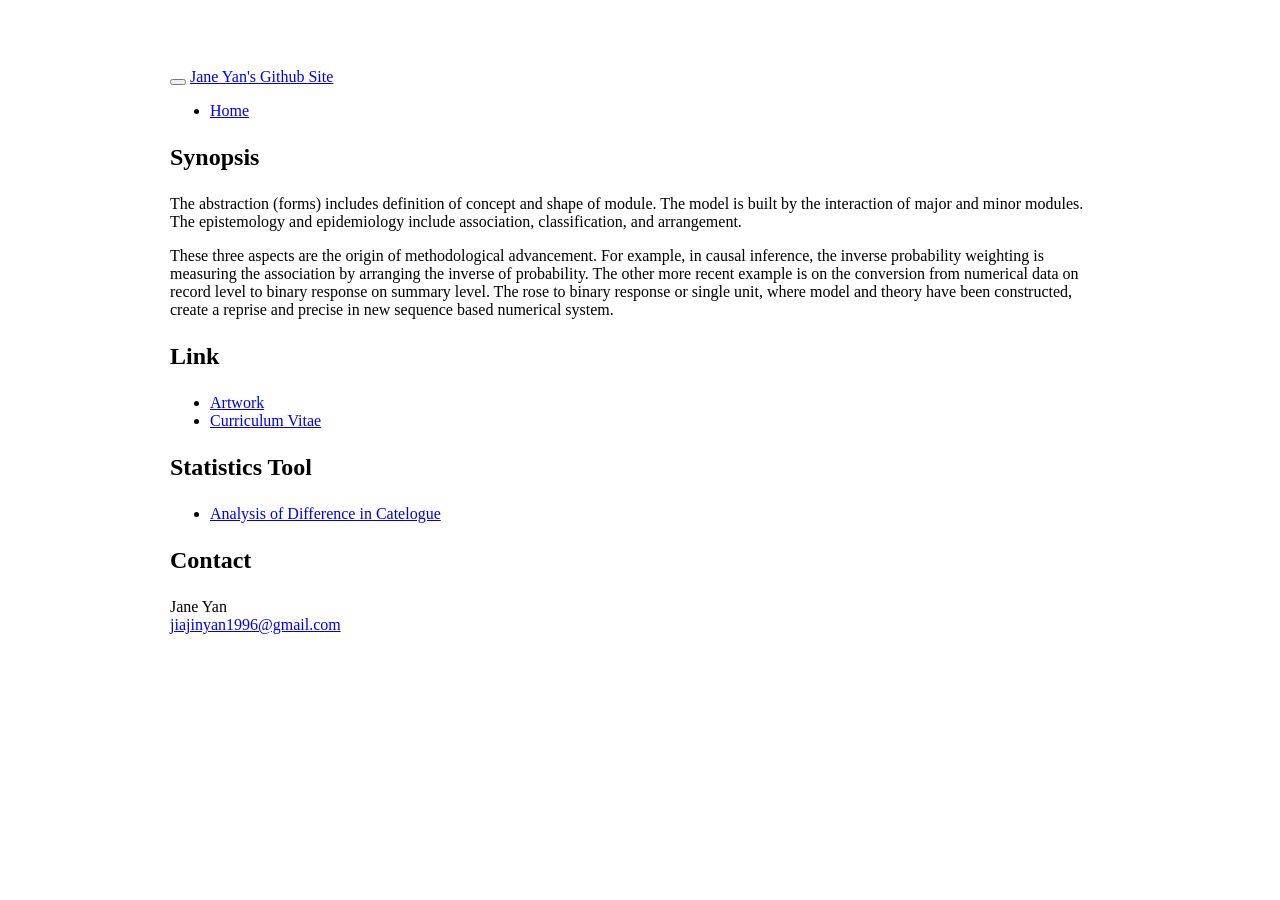
==== index.html @ 6d56e4ac "Add files via upload" ====
<!DOCTYPE html>

<html>

<head>

<meta charset="utf-8" />
<meta name="generator" content="pandoc" />
<meta http-equiv="X-UA-Compatible" content="IE=EDGE" />




<title>index.knit</title>

<script src="site_libs/header-attrs-2.30/header-attrs.js"></script>
<script src="site_libs/jquery-3.6.0/jquery-3.6.0.min.js"></script>
<meta name="viewport" content="width=device-width, initial-scale=1" />
<link href="site_libs/bootstrap-3.3.5/css/bootstrap.min.css" rel="stylesheet" />
<script src="site_libs/bootstrap-3.3.5/js/bootstrap.min.js"></script>
<script src="site_libs/bootstrap-3.3.5/shim/html5shiv.min.js"></script>
<script src="site_libs/bootstrap-3.3.5/shim/respond.min.js"></script>
<style>h1 {font-size: 34px;}
       h1.title {font-size: 38px;}
       h2 {font-size: 30px;}
       h3 {font-size: 24px;}
       h4 {font-size: 18px;}
       h5 {font-size: 16px;}
       h6 {font-size: 12px;}
       code {color: inherit; background-color: rgba(0, 0, 0, 0.04);}
       pre:not([class]) { background-color: white }</style>
<script src="site_libs/navigation-1.1/tabsets.js"></script>
<link href="site_libs/highlightjs-9.12.0/default.css" rel="stylesheet" />
<script src="site_libs/highlightjs-9.12.0/highlight.js"></script>

<style type="text/css">
  code{white-space: pre-wrap;}
  span.smallcaps{font-variant: small-caps;}
  span.underline{text-decoration: underline;}
  div.column{display: inline-block; vertical-align: top; width: 50%;}
  div.hanging-indent{margin-left: 1.5em; text-indent: -1.5em;}
  ul.task-list{list-style: none;}
    </style>

<style type="text/css">code{white-space: pre;}</style>
<script type="text/javascript">
if (window.hljs) {
  hljs.configure({languages: []});
  hljs.initHighlightingOnLoad();
  if (document.readyState && document.readyState === "complete") {
    window.setTimeout(function() { hljs.initHighlighting(); }, 0);
  }
}
</script>






<link rel="stylesheet" href="style.css" type="text/css" />



<style type = "text/css">
.main-container {
  max-width: 940px;
  margin-left: auto;
  margin-right: auto;
}
img {
  max-width:100%;
}
.tabbed-pane {
  padding-top: 12px;
}
.html-widget {
  margin-bottom: 20px;
}
button.code-folding-btn:focus {
  outline: none;
}
summary {
  display: list-item;
}
details > summary > p:only-child {
  display: inline;
}
pre code {
  padding: 0;
}
</style>


<style type="text/css">
.dropdown-submenu {
  position: relative;
}
.dropdown-submenu>.dropdown-menu {
  top: 0;
  left: 100%;
  margin-top: -6px;
  margin-left: -1px;
  border-radius: 0 6px 6px 6px;
}
.dropdown-submenu:hover>.dropdown-menu {
  display: block;
}
.dropdown-submenu>a:after {
  display: block;
  content: " ";
  float: right;
  width: 0;
  height: 0;
  border-color: transparent;
  border-style: solid;
  border-width: 5px 0 5px 5px;
  border-left-color: #cccccc;
  margin-top: 5px;
  margin-right: -10px;
}
.dropdown-submenu:hover>a:after {
  border-left-color: #adb5bd;
}
.dropdown-submenu.pull-left {
  float: none;
}
.dropdown-submenu.pull-left>.dropdown-menu {
  left: -100%;
  margin-left: 10px;
  border-radius: 6px 0 6px 6px;
}
</style>

<script type="text/javascript">
// manage active state of menu based on current page
$(document).ready(function () {
  // active menu anchor
  href = window.location.pathname
  href = href.substr(href.lastIndexOf('/') + 1)
  if (href === "")
    href = "index.html";
  var menuAnchor = $('a[href="' + href + '"]');

  // mark the anchor link active (and if it's in a dropdown, also mark that active)
  var dropdown = menuAnchor.closest('li.dropdown');
  if (window.bootstrap) { // Bootstrap 4+
    menuAnchor.addClass('active');
    dropdown.find('> .dropdown-toggle').addClass('active');
  } else { // Bootstrap 3
    menuAnchor.parent().addClass('active');
    dropdown.addClass('active');
  }

  // Navbar adjustments
  var navHeight = $(".navbar").first().height() + 15;
  var style = document.createElement('style');
  var pt = "padding-top: " + navHeight + "px; ";
  var mt = "margin-top: -" + navHeight + "px; ";
  var css = "";
  // offset scroll position for anchor links (for fixed navbar)
  for (var i = 1; i <= 6; i++) {
    css += ".section h" + i + "{ " + pt + mt + "}\n";
  }
  style.innerHTML = "body {" + pt + "padding-bottom: 40px; }\n" + css;
  document.head.appendChild(style);
});
</script>

<!-- tabsets -->

<style type="text/css">
.tabset-dropdown > .nav-tabs {
  display: inline-table;
  max-height: 500px;
  min-height: 44px;
  overflow-y: auto;
  border: 1px solid #ddd;
  border-radius: 4px;
}

.tabset-dropdown > .nav-tabs > li.active:before, .tabset-dropdown > .nav-tabs.nav-tabs-open:before {
  content: "\e259";
  font-family: 'Glyphicons Halflings';
  display: inline-block;
  padding: 10px;
  border-right: 1px solid #ddd;
}

.tabset-dropdown > .nav-tabs.nav-tabs-open > li.active:before {
  content: "\e258";
  font-family: 'Glyphicons Halflings';
  border: none;
}

.tabset-dropdown > .nav-tabs > li.active {
  display: block;
}

.tabset-dropdown > .nav-tabs > li > a,
.tabset-dropdown > .nav-tabs > li > a:focus,
.tabset-dropdown > .nav-tabs > li > a:hover {
  border: none;
  display: inline-block;
  border-radius: 4px;
  background-color: transparent;
}

.tabset-dropdown > .nav-tabs.nav-tabs-open > li {
  display: block;
  float: none;
}

.tabset-dropdown > .nav-tabs > li {
  display: none;
}
</style>

<!-- code folding -->




</head>

<body>


<div class="container-fluid main-container">




<div class="navbar navbar-default  navbar-fixed-top" role="navigation">
  <div class="container">
    <div class="navbar-header">
      <button type="button" class="navbar-toggle collapsed" data-toggle="collapse" data-bs-toggle="collapse" data-target="#navbar" data-bs-target="#navbar">
        <span class="icon-bar"></span>
        <span class="icon-bar"></span>
        <span class="icon-bar"></span>
      </button>
      <a class="navbar-brand" href="index.html">Jane Yan's Github Site</a>
    </div>
    <div id="navbar" class="navbar-collapse collapse">
      <ul class="nav navbar-nav">
        <li>
  <a href="index.html">Home</a>
</li>
      </ul>
      <ul class="nav navbar-nav navbar-right">
        
      </ul>
    </div><!--/.nav-collapse -->
  </div><!--/.container -->
</div><!--/.navbar -->

<div id="header">




</div>


<style type="text/css">
body {
  padding-top: 60px;
}
</style>
<div id="section" class="section level3">
<h3></h3>
</div>
<div id="synopsis" class="section level3">
<h3>Synopsis</h3>
</div>
<div id="section-1" class="section level3">
<h3></h3>
<p>The abstraction (forms) includes definition of concept and shape of
module. The model is built by the interaction of major and minor
modules. The epistemology and epidemiology include association,
classification, and arrangement.</p>
<p>These three aspects are the origin of methodological advancement. For
example, in causal inference, the inverse probability weighting is
measuring the association by arranging the inverse of probability. The
other more recent example is on the conversion from numerical data on
record level to binary response on summary level. The rose to binary
response or single unit, where model and theory have been constructed,
create a reprise and precise in new sequence based numerical system.</p>
</div>
<div id="section-2" class="section level3">
<h3></h3>
</div>
<div id="link" class="section level3">
<h3>Link</h3>
</div>
<div id="section-3" class="section level3">
<h3></h3>
<ul>
<li><a href="http://janeyan.se">Artwork</a></li>
<li><a href="CV_JY.pdf">Curriculum Vitae</a></li>
</ul>
</div>
<div id="section-4" class="section level3">
<h3></h3>
</div>
<div id="statistics-tool" class="section level3">
<h3>Statistics Tool</h3>
</div>
<div id="section-5" class="section level3">
<h3></h3>
<ul>
<li><a href="module_diff-in-catelog.xlsx">Analysis of Difference in
Catelogue</a></li>
</ul>
</div>
<div id="section-6" class="section level3">
<h3></h3>
</div>
<div id="contact" class="section level3">
<h3>Contact</h3>
</div>
<div id="section-7" class="section level3">
<h3></h3>
<p>Jane Yan <br> <a href="mailto:jiajinyan1996@gmail.com"
class="email">jiajinyan1996@gmail.com</a> <br></p>
</div>




</div>

<script>

// add bootstrap table styles to pandoc tables
function bootstrapStylePandocTables() {
  $('tr.odd').parent('tbody').parent('table').addClass('table table-condensed');
}
$(document).ready(function () {
  bootstrapStylePandocTables();
});


</script>

<!-- tabsets -->

<script>
$(document).ready(function () {
  window.buildTabsets("TOC");
});

$(document).ready(function () {
  $('.tabset-dropdown > .nav-tabs > li').click(function () {
    $(this).parent().toggleClass('nav-tabs-open');
  });
});
</script>

<!-- code folding -->


<!-- dynamically load mathjax for compatibility with self-contained -->
<script>
  (function () {
    var script = document.createElement("script");
    script.type = "text/javascript";
    script.src  = "https://mathjax.rstudio.com/latest/MathJax.js?config=TeX-AMS-MML_HTMLorMML";
    document.getElementsByTagName("head")[0].appendChild(script);
  })();
</script>

</body>
</html>
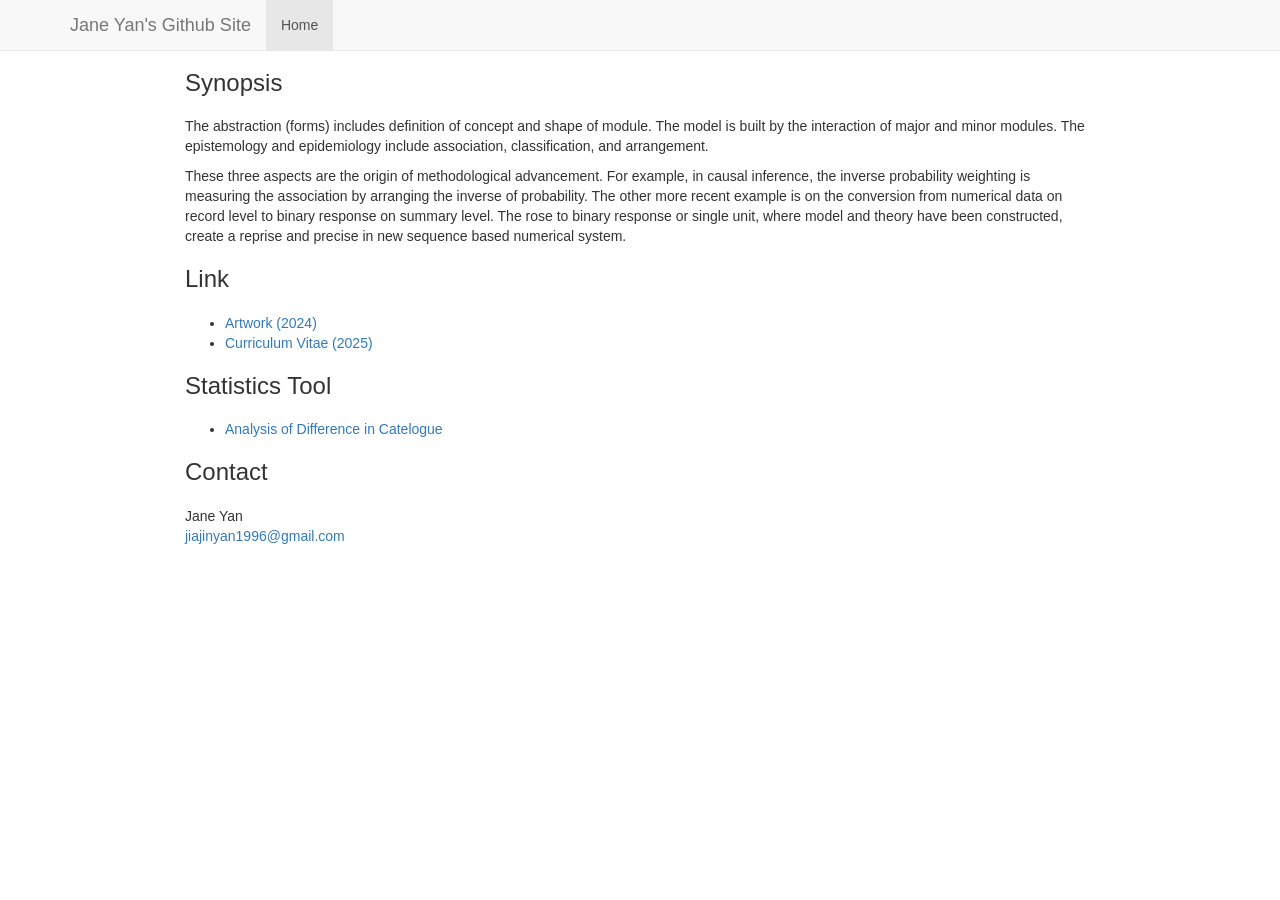
==== commit cd19e32a: "Add files via upload" ====
--- a/index.html
+++ b/index.html
@@ -296,8 +296,8 @@
 <div id="section-3" class="section level3">
 <h3></h3>
 <ul>
-<li><a href="http://janeyan.se">Artwork</a></li>
-<li><a href="CV_JY.pdf">Curriculum Vitae</a></li>
+<li><a href="http://janeyan.se">Artwork (2024)</a></li>
+<li><a href="CV_JY.pdf">Curriculum Vitae (2025)</a></li>
 </ul>
 </div>
 <div id="section-4" class="section level3">
--- a/site_libs/highlightjs-9.12.0/default.css
+++ b/site_libs/highlightjs-9.12.0/default.css
@@ -0,0 +1,21 @@
+.hljs-literal {
+  color: #990073;
+}
+
+.hljs-number {
+  color: #099;
+}
+
+.hljs-comment {
+  color: #998;
+  font-style: italic;
+}
+
+.hljs-keyword {
+  color: #900;
+  font-weight: bold;
+}
+
+.hljs-string {
+  color: #d14;
+}
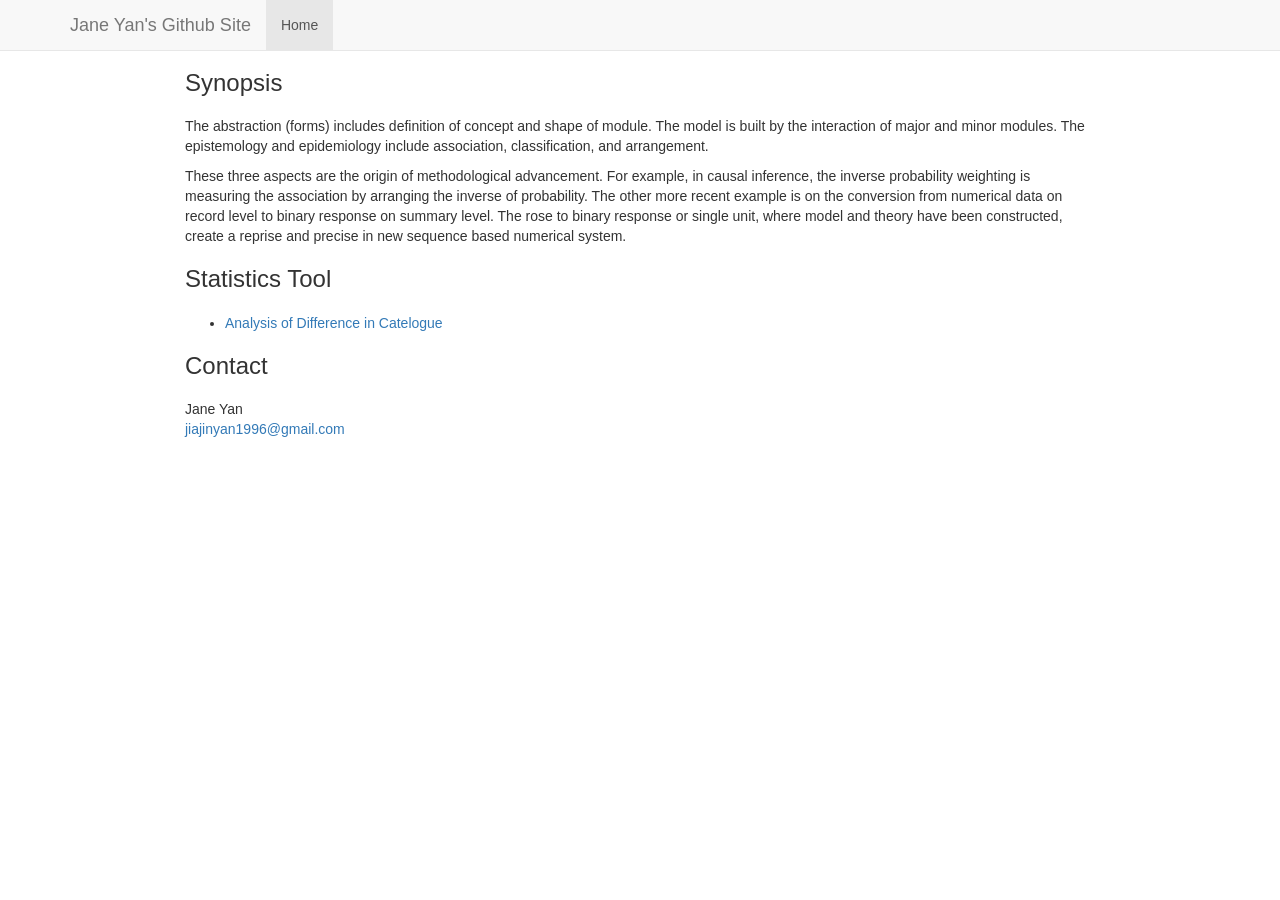
==== commit 531e58ee: "Add files via upload" ====
--- a/index.html
+++ b/index.html
@@ -290,36 +290,23 @@
 <div id="section-2" class="section level3">
 <h3></h3>
 </div>
-<div id="link" class="section level3">
-<h3>Link</h3>
-</div>
-<div id="section-3" class="section level3">
-<h3></h3>
-<ul>
-<li><a href="http://janeyan.se">Artwork (2024)</a></li>
-<li><a href="CV_JY.pdf">Curriculum Vitae (2025)</a></li>
-</ul>
-</div>
-<div id="section-4" class="section level3">
-<h3></h3>
-</div>
 <div id="statistics-tool" class="section level3">
 <h3>Statistics Tool</h3>
 </div>
-<div id="section-5" class="section level3">
+<div id="section-3" class="section level3">
 <h3></h3>
 <ul>
 <li><a href="module_diff-in-catelog.xlsx">Analysis of Difference in
 Catelogue</a></li>
 </ul>
 </div>
-<div id="section-6" class="section level3">
+<div id="section-4" class="section level3">
 <h3></h3>
 </div>
 <div id="contact" class="section level3">
 <h3>Contact</h3>
 </div>
-<div id="section-7" class="section level3">
+<div id="section-5" class="section level3">
 <h3></h3>
 <p>Jane Yan <br> <a href="mailto:jiajinyan1996@gmail.com"
 class="email">jiajinyan1996@gmail.com</a> <br></p>
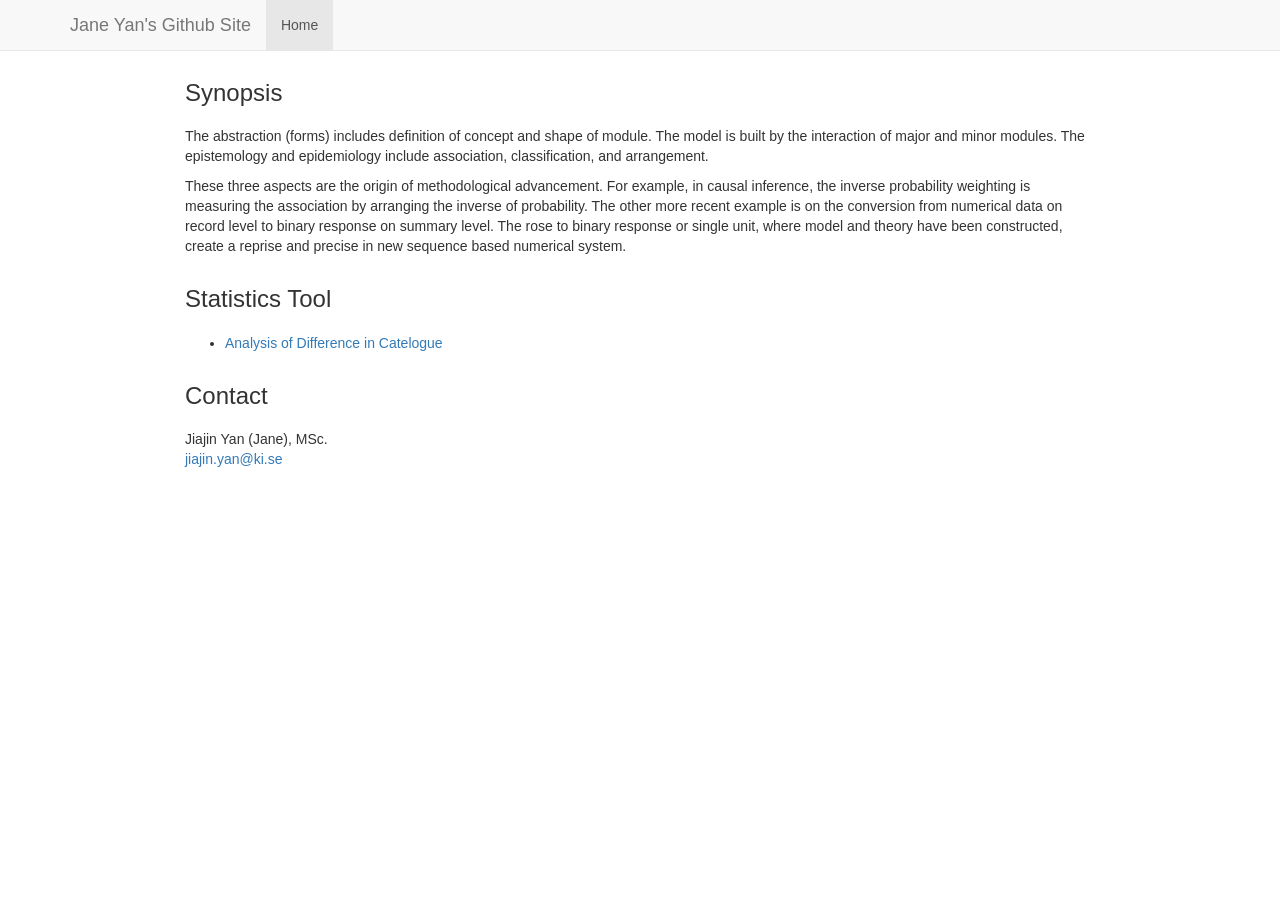
==== commit c15bfdf9: "Add files via upload" ====
--- a/index.html
+++ b/index.html
@@ -270,10 +270,13 @@
 <div id="section" class="section level3">
 <h3></h3>
 </div>
+<div id="section-1" class="section level3">
+<h3></h3>
+</div>
 <div id="synopsis" class="section level3">
 <h3>Synopsis</h3>
 </div>
-<div id="section-1" class="section level3">
+<div id="section-2" class="section level3">
 <h3></h3>
 <p>The abstraction (forms) includes definition of concept and shape of
 module. The model is built by the interaction of major and minor
@@ -287,29 +290,35 @@
 response or single unit, where model and theory have been constructed,
 create a reprise and precise in new sequence based numerical system.</p>
 </div>
-<div id="section-2" class="section level3">
+<div id="section-3" class="section level3">
+<h3></h3>
+</div>
+<div id="section-4" class="section level3">
 <h3></h3>
 </div>
 <div id="statistics-tool" class="section level3">
 <h3>Statistics Tool</h3>
 </div>
-<div id="section-3" class="section level3">
+<div id="section-5" class="section level3">
 <h3></h3>
 <ul>
 <li><a href="module_diff-in-catelog.xlsx">Analysis of Difference in
 Catelogue</a></li>
 </ul>
 </div>
-<div id="section-4" class="section level3">
+<div id="section-6" class="section level3">
+<h3></h3>
+</div>
+<div id="section-7" class="section level3">
 <h3></h3>
 </div>
 <div id="contact" class="section level3">
 <h3>Contact</h3>
 </div>
-<div id="section-5" class="section level3">
-<h3></h3>
-<p>Jane Yan <br> <a href="mailto:jiajinyan1996@gmail.com"
-class="email">jiajinyan1996@gmail.com</a> <br></p>
+<div id="section-8" class="section level3">
+<h3></h3>
+<p>Jiajin Yan (Jane), MSc. <br> <a href="mailto:jiajin.yan@ki.se"
+class="email">jiajin.yan@ki.se</a></p>
 </div>
 
 
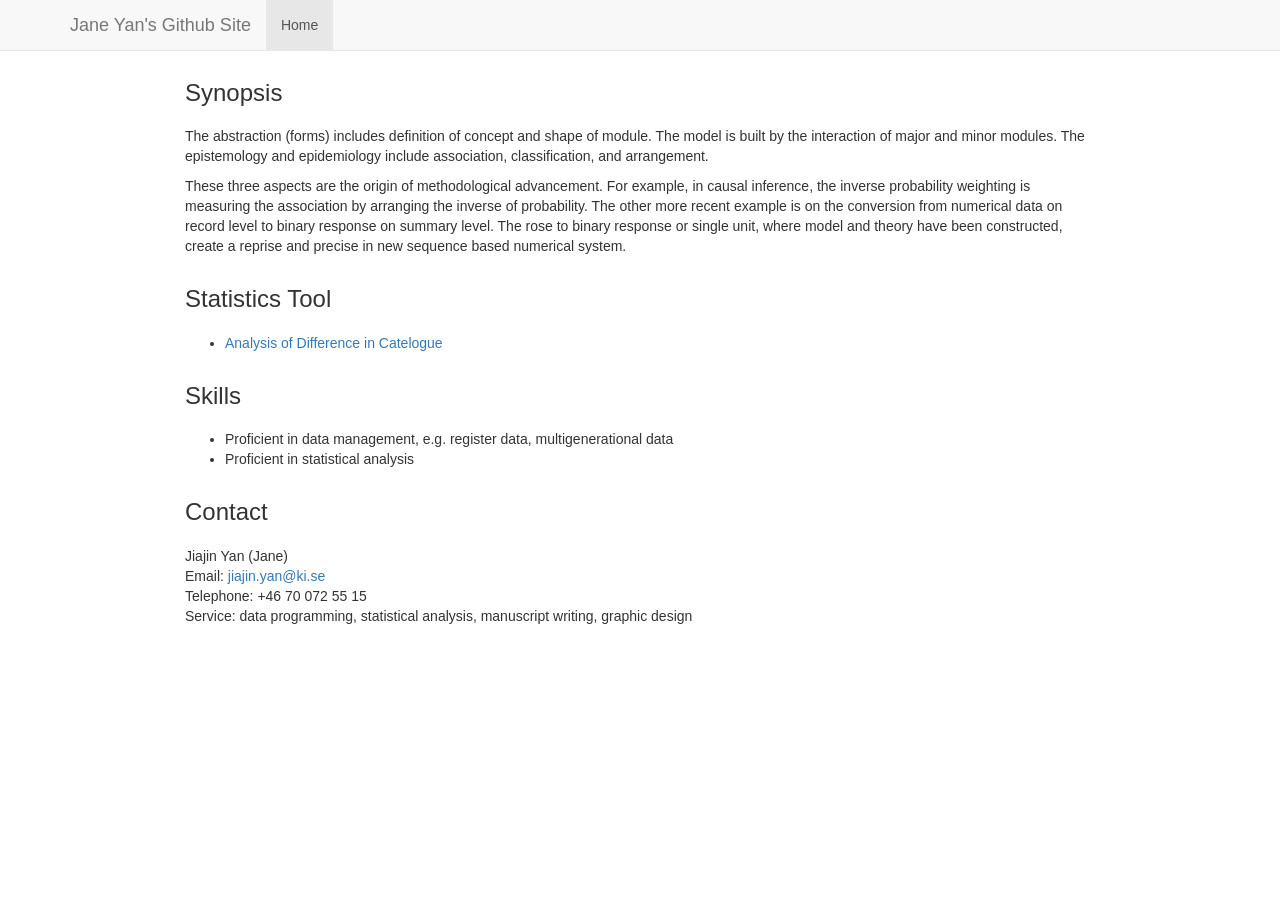
==== commit 11a4fd30: "Add files via upload" ====
--- a/index.html
+++ b/index.html
@@ -312,13 +312,32 @@
 <div id="section-7" class="section level3">
 <h3></h3>
 </div>
+<div id="skills" class="section level3">
+<h3>Skills</h3>
+</div>
+<div id="section-8" class="section level3">
+<h3></h3>
+<ul>
+<li>Proficient in data management, e.g. register data, multigenerational
+data</li>
+<li>Proficient in statistical analysis</li>
+</ul>
+</div>
+<div id="section-9" class="section level3">
+<h3></h3>
+</div>
+<div id="section-10" class="section level3">
+<h3></h3>
+</div>
 <div id="contact" class="section level3">
 <h3>Contact</h3>
 </div>
-<div id="section-8" class="section level3">
-<h3></h3>
-<p>Jiajin Yan (Jane), MSc. <br> <a href="mailto:jiajin.yan@ki.se"
-class="email">jiajin.yan@ki.se</a></p>
+<div id="section-11" class="section level3">
+<h3></h3>
+<p>Jiajin Yan (Jane) <br> Email: <a href="mailto:jiajin.yan@ki.se"
+class="email">jiajin.yan@ki.se</a> <br> Telephone: +46 70 072 55 15 <br>
+Service: data programming, statistical analysis, manuscript writing,
+graphic design</p>
 </div>
 
 
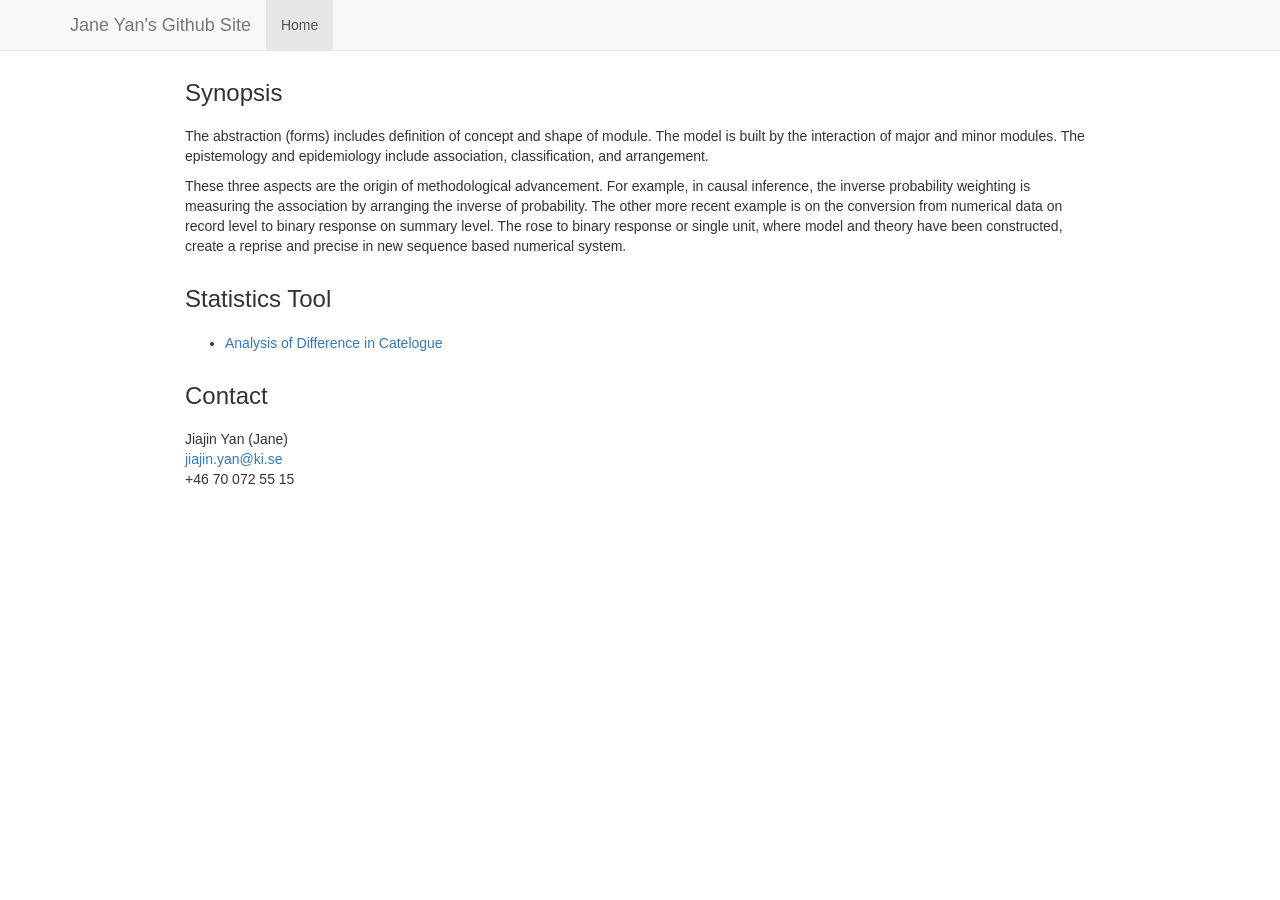
==== commit 42b48d0a: "Add files via upload" ====
--- a/index.html
+++ b/index.html
@@ -312,32 +312,13 @@
 <div id="section-7" class="section level3">
 <h3></h3>
 </div>
-<div id="skills" class="section level3">
-<h3>Skills</h3>
-</div>
-<div id="section-8" class="section level3">
-<h3></h3>
-<ul>
-<li>Proficient in data management, e.g. register data, multigenerational
-data</li>
-<li>Proficient in statistical analysis</li>
-</ul>
-</div>
-<div id="section-9" class="section level3">
-<h3></h3>
-</div>
-<div id="section-10" class="section level3">
-<h3></h3>
-</div>
 <div id="contact" class="section level3">
 <h3>Contact</h3>
 </div>
-<div id="section-11" class="section level3">
-<h3></h3>
-<p>Jiajin Yan (Jane) <br> Email: <a href="mailto:jiajin.yan@ki.se"
-class="email">jiajin.yan@ki.se</a> <br> Telephone: +46 70 072 55 15 <br>
-Service: data programming, statistical analysis, manuscript writing,
-graphic design</p>
+<div id="section-8" class="section level3">
+<h3></h3>
+<p>Jiajin Yan (Jane) <br> <a href="mailto:jiajin.yan@ki.se"
+class="email">jiajin.yan@ki.se</a> <br> +46 70 072 55 15</p>
 </div>
 
 
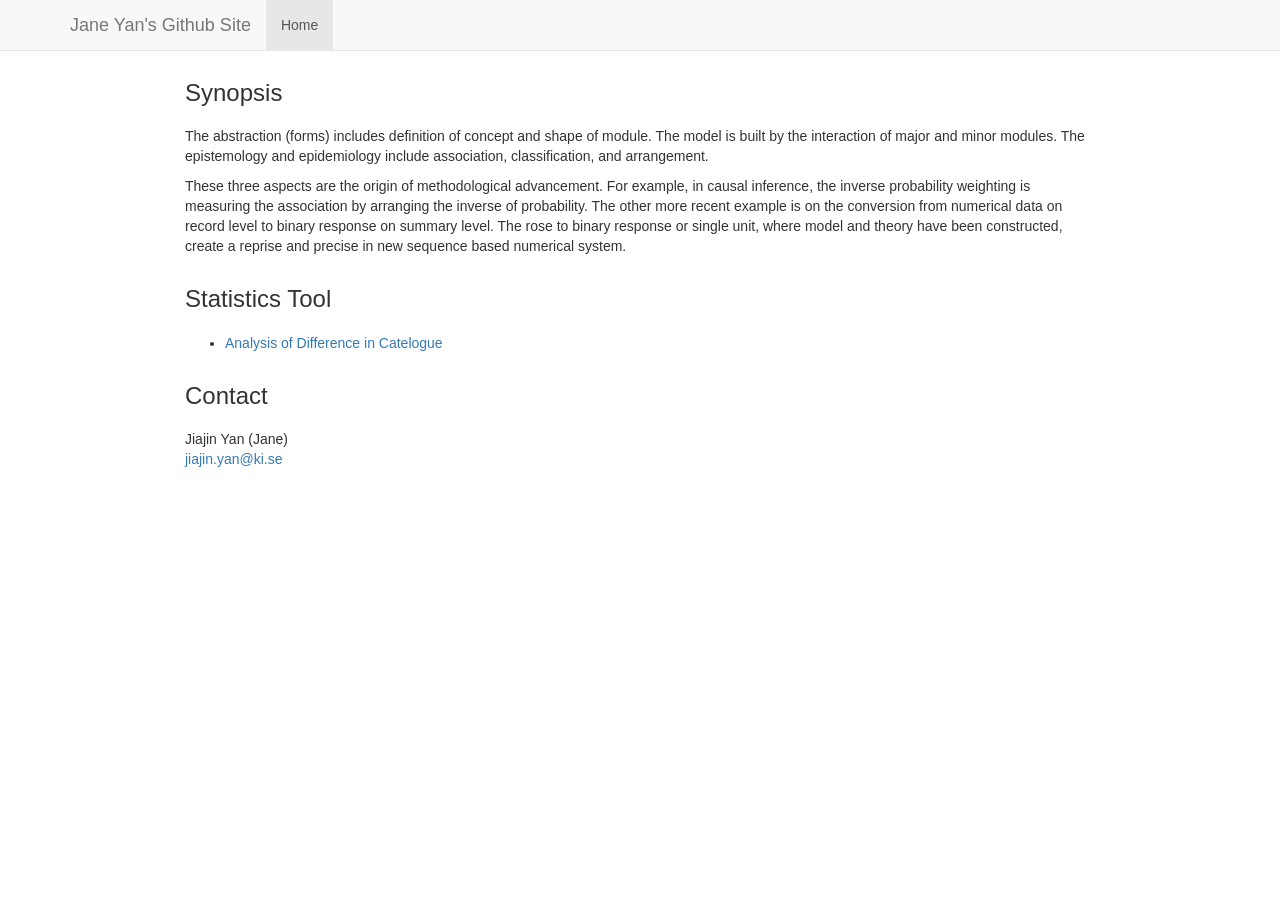
==== commit 571b17f0: "Add files via upload" ====
--- a/index.html
+++ b/index.html
@@ -318,7 +318,7 @@
 <div id="section-8" class="section level3">
 <h3></h3>
 <p>Jiajin Yan (Jane) <br> <a href="mailto:jiajin.yan@ki.se"
-class="email">jiajin.yan@ki.se</a> <br> +46 70 072 55 15</p>
+class="email">jiajin.yan@ki.se</a></p>
 </div>
 
 
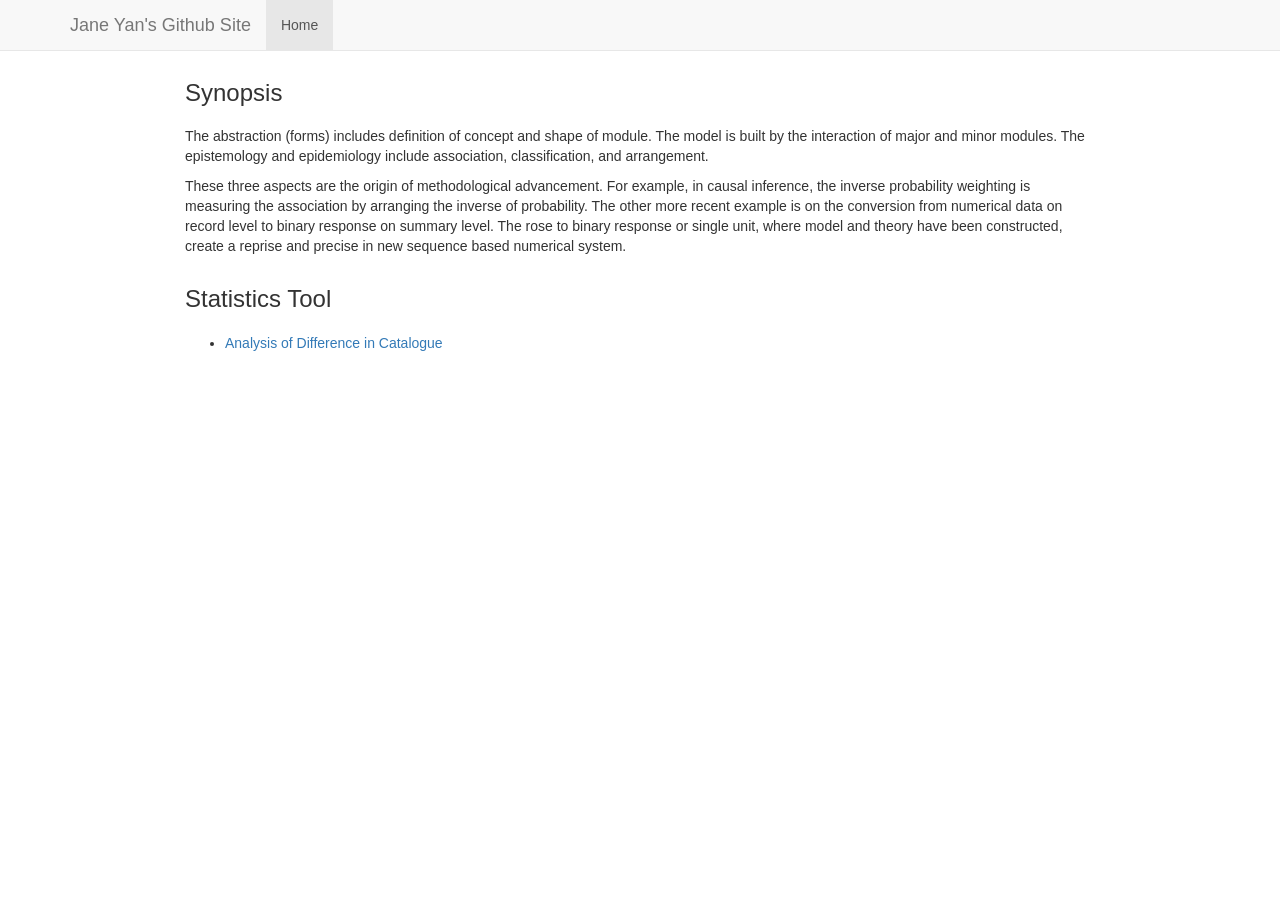
==== commit 6f6fd52d: "Add files via upload" ====
--- a/index.html
+++ b/index.html
@@ -303,22 +303,8 @@
 <h3></h3>
 <ul>
 <li><a href="module_diff-in-catelog.xlsx">Analysis of Difference in
-Catelogue</a></li>
+Catalogue</a></li>
 </ul>
-</div>
-<div id="section-6" class="section level3">
-<h3></h3>
-</div>
-<div id="section-7" class="section level3">
-<h3></h3>
-</div>
-<div id="contact" class="section level3">
-<h3>Contact</h3>
-</div>
-<div id="section-8" class="section level3">
-<h3></h3>
-<p>Jiajin Yan (Jane) <br> <a href="mailto:jiajin.yan@ki.se"
-class="email">jiajin.yan@ki.se</a></p>
 </div>
 
 
